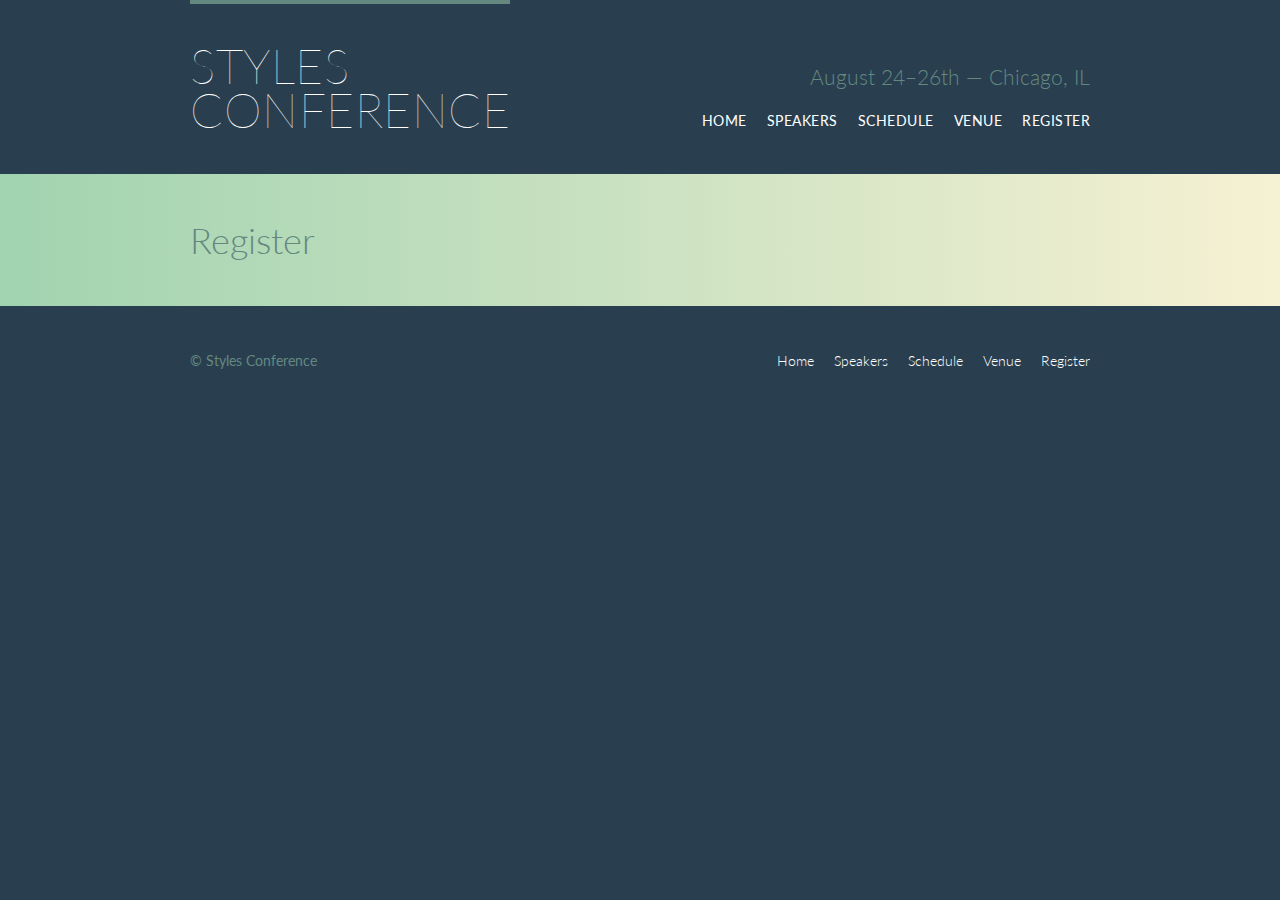
==== styles-conference/register.html @ d2affbac "initial commit" ====
<!DOCTYPE html>
<html lang="en">

<head>
    <meta charset="UTF-8">
    <meta name="viewport" content="width=device-width, initial-scale=1.0">
    <title>Styles Conference</title>
    <link rel="stylesheet" href="assets/stylesheets/main.css">
    <link rel="preconnect" href="https://fonts.googleapis.com">
    <link rel="preconnect" href="https://fonts.gstatic.com" crossorigin>
    <link href="https://fonts.googleapis.com/css2?family=Lato:wght@100;300;400&display=swap" rel="stylesheet">
</head>

<body>

    <header class="primary-header container group">

        <h1 class="logo">
            <a href="index.html">Styles <br> Conference</a>
        </h1>

        <h3 class="tagline">August 24&ndash;26th &mdash; Chicago, IL</h3>

        <nav class="nav primary-nav">
            <ul class="flexbox">
                <li><a href="index.html">Home</a></li>
                <li><a href="speakers.html">Speakers</a></li>
                <li><a href="schedule.html">Schedule</a></li>
                <li><a href="venue.html">Venue</a></li>
                <li><a href="register.html">Register</a></li>
            </ul>
        </nav>

    </header>

    <section class="row-alt">

        <div class="container">
            <h1>
                Register
            </h1>
        </div>

    </section>

    <footer class="primary-footer container group">

        <small>&copy; Styles Conference</small>

        <nav class="nav">
            <ul class="flexbox">
                <li><a href="index.html">Home</a></li>
                <li><a href="speakers.html">Speakers</a></li>
                <li><a href="schedule.html">Schedule</a></li>
                <li><a href="venue.html">Venue</a></li>
                <li><a href="register.html">Register</a></li>
            </ul>
        </nav>

    </footer>
</body>

</html>
---- styles-conference/assets/stylesheets/main.css ----
/* http://meyerweb.com/eric/tools/css/reset/ 
   v2.0 | 20110126
   License: none (public domain)
*/

html,
body,
div,
span,
applet,
object,
iframe,
h1,
h2,
h3,
h4,
h5,
h6,
p,
blockquote,
pre,
a,
abbr,
acronym,
address,
big,
cite,
code,
del,
dfn,
em,
img,
ins,
kbd,
q,
s,
samp,
small,
strike,
strong,
sub,
sup,
tt,
var,
b,
u,
i,
center,
dl,
dt,
dd,
ol,
ul,
li,
fieldset,
form,
label,
legend,
table,
caption,
tbody,
tfoot,
thead,
tr,
th,
td,
article,
aside,
canvas,
details,
embed,
figure,
figcaption,
footer,
header,
hgroup,
menu,
nav,
output,
ruby,
section,
summary,
time,
mark,
audio,
video {
    margin: 0;
    padding: 0;
    border: 0;
    font-size: 100%;
    font: inherit;
    vertical-align: baseline;
}

/* HTML5 display-role reset for older browsers */
article,
aside,
details,
figcaption,
figure,
footer,
header,
hgroup,
menu,
nav,
section {
    display: block;
}

body {
    line-height: 1;
}

ol,
ul {
    list-style: none;
}

blockquote,
q {
    quotes: none;
}

blockquote:before,
blockquote:after,
q:before,
q:after {
    content: "";
    content: none;
}

table {
    border-collapse: collapse;
    border-spacing: 0;
}

/* 
    =========================
    Grid
    =========================
*/

*,
*::before,
*::after {
    -webkit-box-sizing: border-box;
    -moz-box-sizing: border-box;
    box-sizing: border-box;
}

.grid,
.container {
    margin: 0 auto;
    width: 960px;
}

.container {
    padding-left: 30px;
    padding-right: 30px;
}

.col-1-3 {
    width: 33.33%;
    flex-basis: 33.33%;
}

.col-2-3 {
    width: 66.66%;
    flex-basis: 66.66%;
}

.col-1-3,
.col-2-3 {
    display: inline-block;
    vertical-align: top;
}

.grid,
.col-1-3,
.col-2-3 {
    padding-left: 15px;
    padding-right: 15px;
}

.flexbox {
    display: flex;
}

/* 
    =========================
    Typography
    =========================
*/

h1,
h3,
h4,
h5,
p {
    margin-bottom: 22px;
}

h1,
h2,
h3,
h4 {
    color: #648880;
}

h1 {
    font-size: 36px;
    line-height: 44px;
}

h2 {
    font-size: 24px;
    line-height: 44px;
}

h3 {
    font-size: 21px;
}

h4 {
    font-size: 18px;
}

h5 {
    color: #a9b2b9;
    font-size: 14px;
    font-weight: 400;
    text-transform: uppercase;
}

strong {
    font-weight: 400;
}

cite,
em {
    font-style: italic;
}

/* 
    =========================
    Buttons
    =========================
*/

.btn {
    border-radius: 5px;
    color: #fff;
    cursor: pointer;
    display: inline-block;
    font-weight: 400;
    letter-spacing: .5px;
    margin: 0;
    text-transform: uppercase;
}

.btn-alt {
    border: 1px solid #dfe2e5;
    padding: 10px 30px;
}

.btn-alt:hover {
    background: #fff;
    color: #648880;
}

/* 
    =========================
    Home
    =========================
*/

.hero {
    color: #fff;
    line-height: 44px;
    padding: 22px 80px 66px 80px;
    text-align: center;
}

.hero h2 {
    font-size: 36px;
}

.hero p {
    font-size: 24px;
    font-weight: 100;
}

/* 
    =========================
    Clearfix
    =========================
*/

.group::after,
.group::before {
    content: "";
    display: table;
}

.group::after {
    clear: both;
}

.group {
    clear: both;
    zoom: 1;
}

/* 
    =========================
    Primary Header
    =========================
*/

.logo {
    border-top: 4px solid #648880;
    padding: 40px 0 20px 0;
    float: left;
    font-size: 48px;
    font-weight: 100;
    letter-spacing: .5px;
    line-height: 44px;
    text-transform: uppercase;
}

.tagline {
    margin: 66px 0 22px 0;
    text-align: right;
}

.primary-nav {
    font-size: 14px;
    font-weight: 400;
    letter-spacing: .5px;
    text-transform: uppercase;
}

/* 
    =========================
    Primary Footer
    =========================
*/

.primary-footer {
    color: #648880;
    font-size: 14px;
    padding-bottom: 44px;
    padding-top: 44px;
}

.primary-footer small {
    float: left;
    font-weight: 400;
}

/*
    =========================
    Navigation
    =========================
*/

.nav {
    text-align: right;
}

.nav .flexbox {
    justify-content: end;
}

.nav li {
    display: inline-block;
    margin: 0 10px;
    vertical-align: top;
}

.nav li:last-child {
    margin: 0;
    margin-left: 10px;;
}

/* 
    =========================
    Link
    =========================
*/

a {
    color: #648880;
    text-decoration: none;
}

a:hover {
    color: #a9b2b9;
}

p a {
    border-bottom: 1px solid #dfe2e5;
}


.primary-header a,
.primary-footer a {
    color: #fff;
}

.primary-header a:hover,
.primary-footer a:hover {
    color: #648880;
}

/* 
    =========================
    Teaser
    =========================
*/

.teaser a:hover h3 {
    color: #a9b2b9;
}

.teaser img {
    border-radius: 5px;
    display: block;
    margin-bottom: 22px;
    max-width: 100%;
}

/* 
    =========================
    Custom Styles
    =========================
*/

body {
    background: #293f50;
    color: #888;
    font: 300 16px/22px "Lato", "Open Sans", "Helvetica Neue", Helvetica, Arial, sans-serif;
}

/* 
    =========================
    Rows
    =========================
*/

.row,
.row-alt {
    min-width: 960px;
}

.row {
    background: #fff;
    padding: 66px 0 44px 0;
}

.row-alt {
    background: #cbe2c1;
    background: -webkit-linear-gradient(to right, #a1d3b0, #f6f1d3);
    background: -moz-linear-gradient(to right, #a1d3b0, #f6f1d3);
    background: linear-gradient(to right, #a1d3b0, #f6f1d3);
    padding: 44px 0 22px 0;
}

/* 
    =========================
    Leads
    =========================
*/

.lead {
    text-align: center;
}

.lead p {
    font-size: 21px;
    line-height: 33px;
}

/* 
    =========================
    Speakers
    =========================
*/

.speaker-info {
    border: 1px solid #dfe2e5;
    border-radius: 5px;
    margin-top: 88px;
    padding-bottom: 22px;
    text-align: center;
}

.speaker {
    margin-bottom: 44px;
}

.speaker-info img {
    border-radius: 50%;
    height: 130px;
    margin: -66px 0 22px 0;
    vertical-align: top;
}

/* 
    =========================
    Venue
    =========================
*/

.venue-theatre {
    margin-bottom: 66px;
}

.venue-hotel {
    margin-bottom: 22px;
}

.venue-map {
    height: 264px;
}
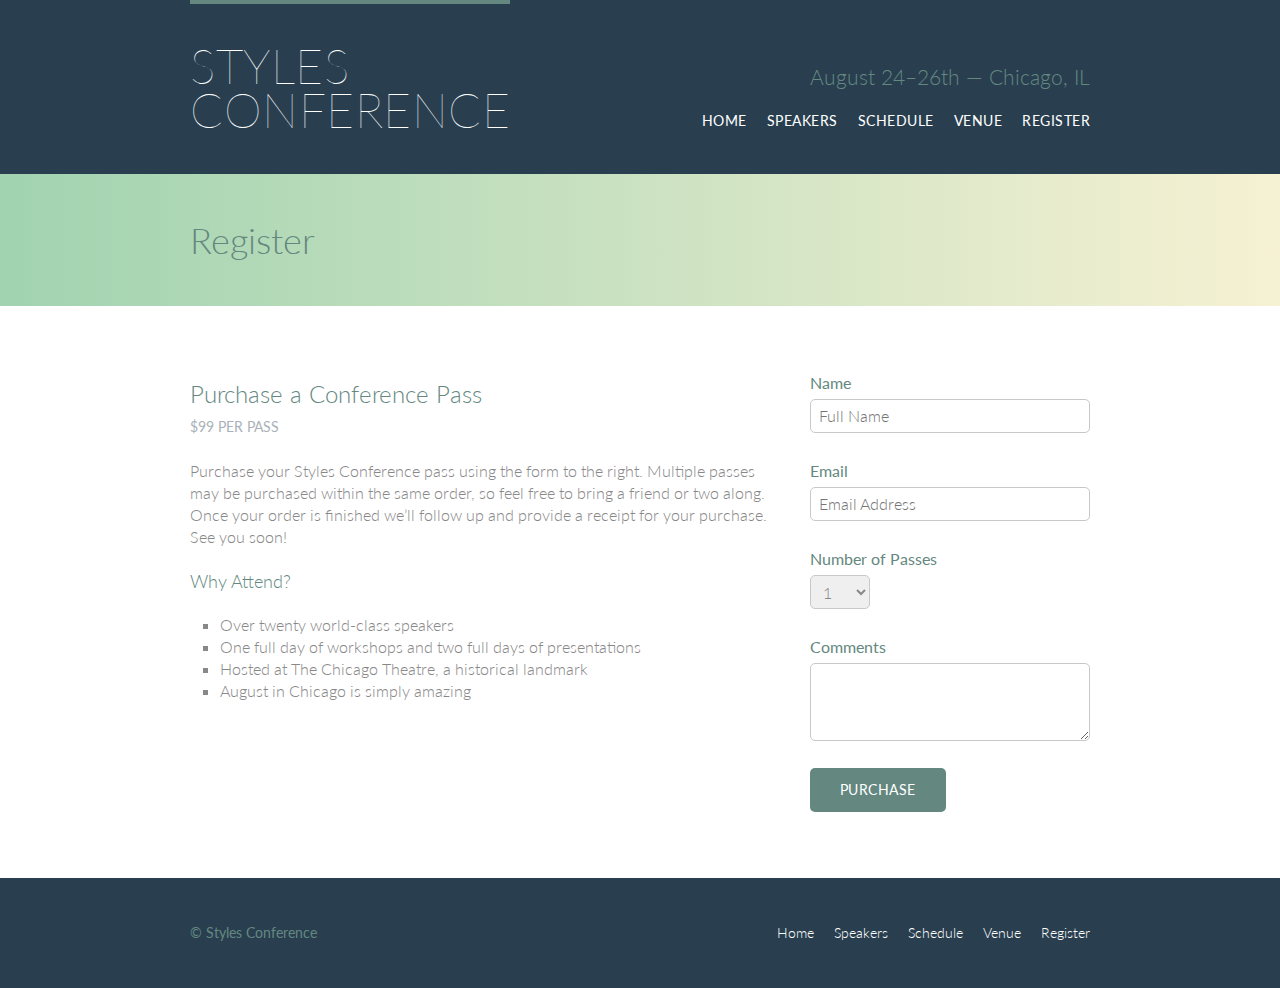
==== commit f62f48a2: "Added the registration form" ====
--- a/styles-conference/register.html
+++ b/styles-conference/register.html
@@ -43,6 +43,64 @@
 
     </section>
 
+    <section class="row">
+        <div class="grid flexbox">
+
+            <section class="col-2-3">
+                <h2>Purchase a Conference Pass</h2>
+                <h5>$99 per Pass</h5>
+
+                <p>Purchase your Styles Conference pass using the form to the right. Multiple passes may be purchased within the same order, so feel free to bring a friend or two along. Once your order is finished we&#8217;ll follow up and provide a receipt for your purchase. See you soon!</p>
+
+                <h4>Why Attend?</h4>
+
+                <ul class="why-attend">
+                    <li>Over twenty world-class speakers</li>
+                    <li>One full day of workshops and two full days of presentations</li>
+                    <li>Hosted at The Chicago Theatre, a historical landmark</li>
+                    <li>August in Chicago is simply amazing</li>
+                </ul>
+
+            </section>
+            <form action="#" method="post" class="col-1-3">
+
+                <fieldset class="register-group">
+
+                    <label for="name">
+                        Name
+                        <input type="text" name="name" id="name" placeholder="Full Name" required>
+                    </label>
+                    
+                    <label for="email">
+                        Email
+                        <input type="email" name="email" id="email" placeholder="Email Address" required>
+                    </label>
+
+                    <label for="quantity">
+                        Number of Passes
+                        <select name="quantity" id="quantity" required>
+                            <option value="1" selected>1</option>
+                            <option value="2">2</option>
+                            <option value="3">3</option>
+                            <option value="4">4</option>
+                            <option value="5">5</option>
+                        </select>
+                    </label>
+
+                    <label for="comment">
+                        Comments
+                        <textarea name="comments" id="comments"></textarea>
+                    </label>
+
+                </fieldset>
+
+                <input class="btn btn-default" type="submit" name="submit" value="Purchase">
+
+            </form>
+
+        </div>
+    </section>
+
     <footer class="primary-footer container group">
 
         <small>&copy; Styles Conference</small>
--- a/styles-conference/assets/stylesheets/main.css
+++ b/styles-conference/assets/stylesheets/main.css
@@ -522,4 +522,67 @@
 
 .venue-map {
     height: 264px;
+}
+
+/* 
+    =========================
+    Register
+    =========================
+*/
+
+.why-attend {
+    list-style: square;
+    margin: 0 0 22px 30px;
+}
+
+form {
+    margin-bottom: 22px;
+}
+
+input,
+select,
+textarea {
+    font: 300 16px/22px "Lato", "Open Sans", "Helvetica Neue", Helvetica, Arial, sans-serif;
+}
+
+.register-group label {
+    color: #648880;
+    cursor: pointer;
+    font-weight: 400;
+}
+
+.register-group input,
+.register-group select,
+.register-group textarea {
+    border: 1px solid #c6c9cc;
+    border-radius: 5px;
+    color: #888;
+    display: block;
+    margin: 5px 0 27px 0;
+    padding: 5px 8px;
+}
+
+.register-group input,
+.register-group textarea {
+    width: 100%;
+}
+
+.register-group select {
+    height: 34px;
+    width: 60px;
+}
+
+.register-group textarea {
+    height: 78px;
+}
+
+.btn-default {
+    border: 0;
+    background: #648880;
+    padding: 11px 30px;
+    font-size: 14px;
+}
+
+.btn-default:hover {
+    background: #77a198;
 }